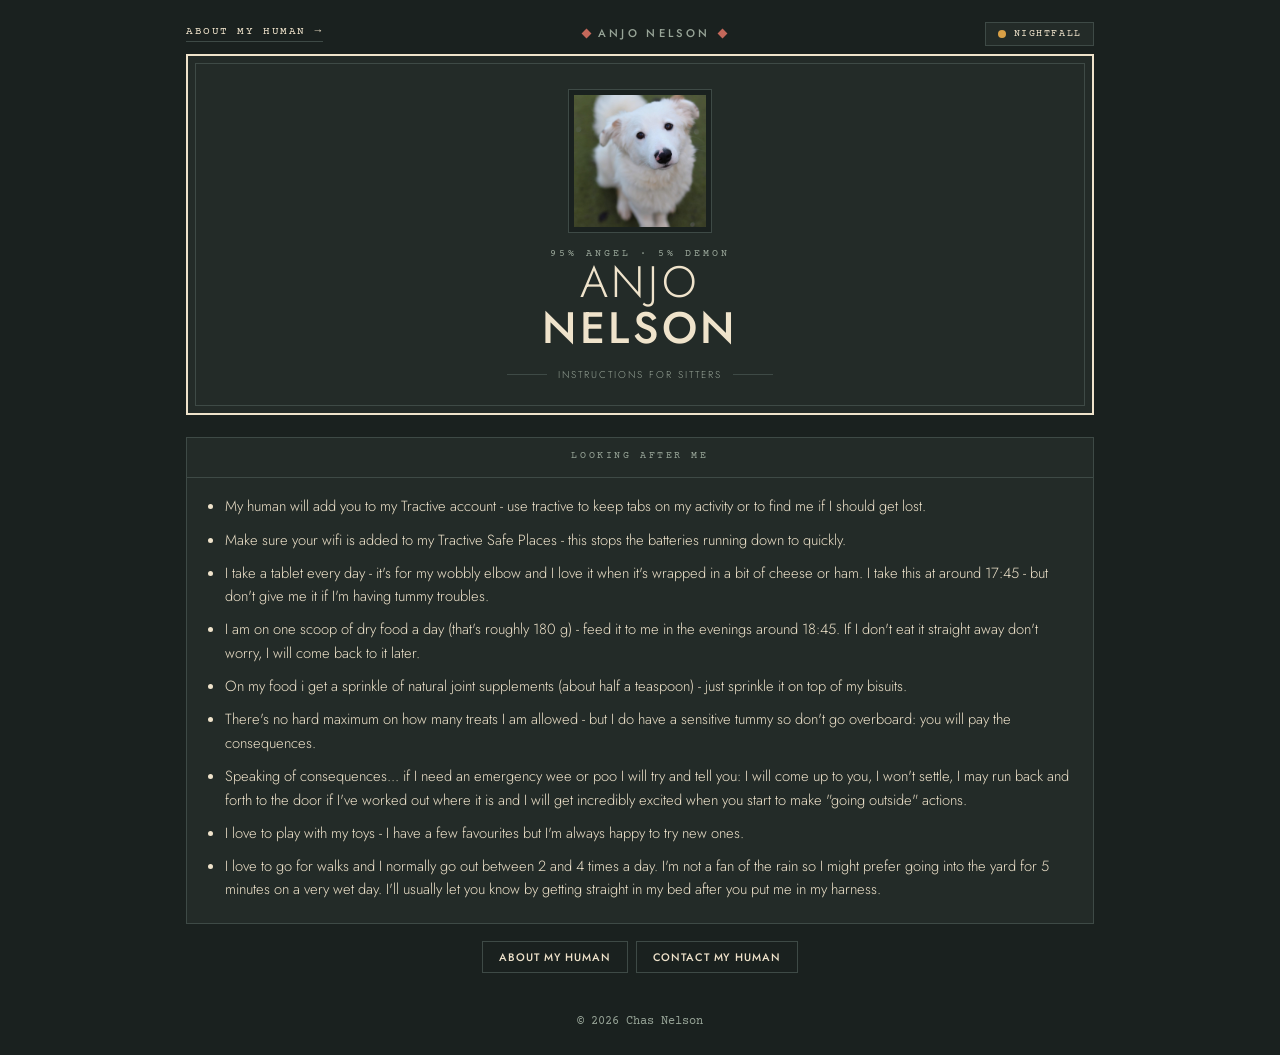
==== anjo/index.html @ 5be1baa6 "feat: :lipstick: redesign the site to match camping-gearlist's ledger look" ====
<!DOCTYPE html>
<html>
  <head>
    <meta charset="utf-8" />
    <meta name="viewport" content="width=device-width,initial-scale=1" />
    <meta property="og:title" content="Anjo Nelson - Cute Dog" />
    <meta property="og:description" content="Anjo Nelson is a cute little dog." />
    <meta property="og:type" content="website" />
    <meta property="og:url" content="/" />
    <meta property="og:image" content="/images/anjo.jpg" />
    <meta name="description" content="Anjo Nelson is a cute little dog." />
    <base href="" />
    <title>Anjo Nelson</title>
    <script>
      (function () {
        try {
          document.documentElement.setAttribute(
            "data-theme",
            localStorage.getItem("chasnelson-theme") === "light" ? "light" : "dark"
          );
        } catch (e) {
          document.documentElement.setAttribute("data-theme", "dark");
        }
      })();
    </script>
    <link rel="preconnect" href="https://fonts.googleapis.com" />
    <link rel="preconnect" href="https://fonts.gstatic.com" crossorigin />
    <link
      href="https://fonts.googleapis.com/css2?family=Jost:wght@300;400;500;600&family=Courier+Prime:wght@400;700&display=swap"
      rel="stylesheet"
    />
    <link
      rel="stylesheet"
      href="https://use.fontawesome.com/releases/v5.7.2/css/all.css"
      integrity="sha384-fnmOCqbTlWIlj8LyTjo7mOUStjsKC4pOpQbqyi7RrhN7udi9RwhKkMHpvLbHG9Sr"
      crossorigin="anonymous"
    />
    <link rel="stylesheet" href="/css/style.css" />
    <link rel="apple-touch-icon" sizes="180x180" href="/apple-touch-icon.png" />
    <link rel="icon" type="image/png" sizes="32x32" href="/favicon-32x32.png" />
    <link rel="icon" type="image/png" sizes="16x16" href="/favicon-16x16.png" />
    <link rel="manifest" href="/manifest.json" />
  </head>
  <body>
    <header class="topbar">
      <div class="topbar-links">
        <a class="topbar-link" href="/">About my human &rarr;</a>
      </div>
      <div class="brand">
        <span class="brand-diamond"></span>
        <span>Anjo Nelson</span>
        <span class="brand-diamond"></span>
      </div>
      <div class="topbar-actions">
        <button type="button" id="theme-toggle" class="theme-toggle" aria-label="Toggle light/dark theme"></button>
      </div>
    </header>

    <div class="masthead">
      <div class="masthead-inner">
        <div class="portrait">
          <img class="portrait-img" src="/images/anjo.jpg" alt="Anjo Nelson" />
        </div>
        <div class="eyebrow">95% Angel &middot; 5% Demon</div>
        <div class="title-line">Anjo</div>
        <div class="title-line title-line-bold">Nelson</div>
        <div class="masthead-rule"><span></span><span>Instructions For Sitters</span><span></span></div>
      </div>
    </div>

    <div class="panel">
      <div class="panel-eyebrow">Looking After Me</div>
      <div class="panel-rule"></div>
      <div class="panel-body">
        <ul>
          <li>
            My human will add you to my Tractive account - use tractive to keep tabs on my activity or to find me if
            I should get lost.
          </li>
          <li>
            Make sure your wifi is added to my Tractive Safe Places - this stops the batteries running down to
            quickly.
          </li>
          <li>
            I take a tablet every day - it's for my wobbly elbow and I love it when it's wrapped in a bit of cheese
            or ham. I take this at around 17:45 - but don't give me it if I'm having tummy troubles.
          </li>
          <li>
            I am on one scoop of dry food a day (that's roughly 180 g) - feed it to me in the evenings around 18:45.
            If I don't eat it straight away don't worry, I will come back to it later.
          </li>
          <li>
            On my food i get a sprinkle of natural joint supplements (about half a teaspoon) - just sprinkle it on
            top of my bisuits.
          </li>
          <li>
            There's no hard maximum on how many treats I am allowed - but I do have a sensitive tummy so don't go
            overboard: you will pay the consequences.
          </li>
          <li>
            Speaking of consequences... if I need an emergency wee or poo I will try and tell you: I will come up to
            you, I won't settle, I may run back and forth to the door if I've worked out where it is and I will get
            incredibly excited when you start to make "going outside" actions.
          </li>
          <li>I love to play with my toys - I have a few favourites but I'm always happy to try new ones.</li>
          <li>
            I love to go for walks and I normally go out between 2 and 4 times a day. I'm not a fan of the rain so I
            might prefer going into the yard for 5 minutes on a very wet day. I'll usually let you know by getting
            straight in my bed after you put me in my harness.
          </li>
        </ul>
      </div>
    </div>

    <div class="chip-row">
      <a class="chip" href="/">About my human</a>
      <a class="chip" href="/contact">Contact my human</a>
    </div>

    <footer>
      <p>&copy; 2026 Chas Nelson</p>
    </footer>
    <script src="/theme.js"></script>
  </body>
</html>
---- css/style.css ----
/* Jost/Courier Prime are loaded via a <link rel="stylesheet"> in each
   page's <head>, not an @import here - @import can't be discovered by the
   browser's preload scanner until this whole file has downloaded and been
   parsed, adding a fully sequential extra round-trip that the <link> tags
   (alongside the preconnect hints already there) avoid. */

:root {
  /* Dark is the default look (set explicitly by theme.js, with this bare
     block as the no-JS fallback) - light lives behind [data-theme="light"].
     Palette names match the "vintage travel ledger" design this site
     shares with camping-gearlist: paper/card are the two background
     tones, ink/soft are the two text tones, rule/hairline are the two
     border weights, ochre/teal/maroon/rose are accent roles. */
  --paper: #1A211F;
  --card: #232B28;
  --ink: #EFE3CB;
  --soft: #98A598;
  --rule: #3E4A46;
  --hairline: #2C3531;
  --ochre: #D9A046;
  --rose: #C98585;
  --teal: #84B6B0;
  --maroon: #C4685A;
  --hover: #2C3531;
}

:root[data-theme="dark"] {
  --paper: #1A211F;
  --card: #232B28;
  --ink: #EFE3CB;
  --soft: #98A598;
  --rule: #3E4A46;
  --hairline: #2C3531;
  --ochre: #D9A046;
  --rose: #C98585;
  --teal: #84B6B0;
  --maroon: #C4685A;
  --hover: #2C3531;
}

:root[data-theme="light"] {
  --paper: #F2E8D5;
  --card: #FBF4E4;
  --ink: #2E2A25;
  --soft: #8A7A63;
  --rule: #C9B896;
  --hairline: #EBDFC4;
  --ochre: #E0A33E;
  --rose: #D98C8C;
  --teal: #6E9E9A;
  --maroon: #9E4B3F;
  --hover: #F0E4C9;
}

* {
  margin: 0;
  padding: 0;
  box-sizing: border-box;
}

html,
body {
  background: var(--paper);
  color: var(--ink);
  font-family: 'Jost', Futura, -apple-system, BlinkMacSystemFont, "Segoe UI", sans-serif;
  font-weight: 300;
  -webkit-text-size-adjust: 100%;
  height: 100%;
}

body {
  max-width: 940px;
  margin: 0 auto;
  min-height: 100%;
  display: flex;
  flex-direction: column;
  padding: 0 0 2rem;
}

a {
  color: inherit;
  text-decoration: none;
  transition: color 0.3s;
}
a:hover { color: var(--maroon); }

::selection {
  background-color: var(--maroon);
  color: var(--card);
}

.mono { font-family: 'Courier Prime', monospace; }

/* ---------------------------------------------------------------------
   Topbar / brand
   --------------------------------------------------------------------- */

.topbar {
  display: flex;
  flex-wrap: wrap;
  align-items: center;
  justify-content: center;
  gap: .6rem 1rem;
  padding: 1.4rem 1rem .5rem;
}

.topbar-links,
.topbar-actions {
  display: flex;
  align-items: center;
  gap: .6rem 1rem;
  flex: 0 0 auto;
}

.topbar-links { order: 0; }
.topbar-actions { order: 2; }

.topbar-link {
  font: 400 .7rem/1 'Courier Prime', monospace;
  letter-spacing: .14em;
  text-transform: uppercase;
  border-bottom: 1px solid var(--rule);
  padding-bottom: .2rem;
  white-space: nowrap;
}
.topbar-link:hover { border-bottom-color: var(--maroon); }

.brand {
  order: 1;
  flex: 1 1 auto;
  display: flex;
  align-items: center;
  justify-content: center;
  gap: .5rem;
  font: 500 .7rem/1 Jost, sans-serif;
  letter-spacing: .3em;
  text-transform: uppercase;
  color: var(--soft);
}

.brand-diamond {
  width: 7px;
  height: 7px;
  flex: 0 0 auto;
  background: var(--maroon);
  transform: rotate(45deg);
}

.theme-toggle {
  border: 1px solid var(--rule);
  background: var(--card);
  color: var(--ink);
  padding: .35rem .7rem;
  font: 400 .62rem/1 'Courier Prime', monospace;
  letter-spacing: .16em;
  text-transform: uppercase;
  cursor: pointer;
  display: inline-flex;
  align-items: center;
  gap: .5rem;
  -webkit-tap-highlight-color: transparent;
}
.theme-toggle::before {
  content: "";
  width: 8px;
  height: 8px;
  border-radius: 50%;
  background: var(--ochre);
  flex: 0 0 auto;
}
.theme-toggle:hover { border-color: var(--maroon); }

/* ---------------------------------------------------------------------
   Masthead
   --------------------------------------------------------------------- */

.masthead {
  margin: 0 1rem 1.4rem;
  border: 2px solid var(--ink);
  padding: 7px;
  background: var(--card);
}

.masthead-inner {
  border: 1px solid var(--rule);
  padding: 1.6rem 1.2rem 1.4rem;
  text-align: center;
}

.eyebrow {
  font: 400 .62rem/1 'Courier Prime', monospace;
  letter-spacing: .3em;
  text-transform: uppercase;
  color: var(--soft);
}

.title-line {
  font-weight: 300;
  font-size: clamp(28px, 8vw, 44px);
  line-height: 1.05;
  font-family: Jost, sans-serif;
  letter-spacing: .08em;
  text-transform: uppercase;
}
.title-line.title-line-bold { font-weight: 500; }
.title-line:first-of-type { margin-top: .8rem; }

.masthead-rule {
  display: flex;
  align-items: center;
  justify-content: center;
  gap: .7rem;
  margin-top: 1rem;
}
.masthead-rule span:first-child,
.masthead-rule span:last-child {
  width: 40px;
  height: 1px;
  background: var(--rule);
}
.masthead-rule span:nth-child(2) {
  font-size: .62rem;
  letter-spacing: .2em;
  text-transform: uppercase;
  color: var(--soft);
  white-space: nowrap;
}

/* Portrait photo - a bordered square rather than the old circular
   spinner treatment, matching the ledger's sharp-cornered, framed-photo
   language (masthead border, panel borders, tally-cell dividers). */
.portrait {
  width: 8rem;
  height: 8rem;
  margin: 0 auto 1rem;
  border: 1px solid var(--rule);
  padding: 5px;
  background: var(--paper);
}
.portrait-img {
  display: block;
  width: 100%;
  height: 100%;
  object-fit: cover;
}

.pronouns {
  margin-top: .3rem;
  font: 400 .68rem/1 'Courier Prime', monospace;
  letter-spacing: .1em;
  color: var(--soft);
}

/* ---------------------------------------------------------------------
   Panels
   --------------------------------------------------------------------- */

.panel {
  margin: 0 1rem 1.1rem;
  border: 1px solid var(--rule);
  background: var(--card);
}

.panel-eyebrow {
  text-align: center;
  padding: .8rem 0 .2rem;
  font: 400 .62rem/1 'Courier Prime', monospace;
  letter-spacing: .26em;
  text-transform: uppercase;
  color: var(--soft);
}

.panel-rule { height: 1px; background: var(--rule); margin-top: .8rem; }

.panel-body {
  padding: 1.1rem 1.2rem 1.3rem;
  font-size: .92rem;
  line-height: 1.6;
}
.panel-body p + p { margin-top: .9rem; }
.panel-body a { border-bottom: 1px solid var(--rule); }
.panel-body a:hover { border-bottom-color: var(--maroon); }

.panel-body ul {
  padding-left: 1.2rem;
}
.panel-body li + li { margin-top: .6rem; }

.role-list {
  list-style: none;
  padding: 0;
}
.role-list li {
  display: flex;
  flex-wrap: wrap;
  align-items: baseline;
  gap: 0 .5rem;
}
.role-list li + li { margin-top: .9rem; }
.role-list .role-tag {
  font: 400 .62rem/1 'Courier Prime', monospace;
  letter-spacing: .18em;
  text-transform: uppercase;
  color: var(--soft);
}
.role-list .role-tag.role-tag-past { color: var(--rose); }

/* ---------------------------------------------------------------------
   Contact icons / action chips
   --------------------------------------------------------------------- */

.contacts {
  margin: 0 1rem 1.1rem;
  display: flex;
  justify-content: center;
  gap: .8rem;
}

.contact-icon {
  display: inline-flex;
  align-items: center;
  justify-content: center;
  width: 2.4rem;
  height: 2.4rem;
  border: 1px solid var(--rule);
  color: var(--ink);
}
.contact-icon:hover {
  border-color: var(--maroon);
  color: var(--maroon);
}

.chip-row {
  margin: 0 1rem 1.4rem;
  display: flex;
  flex-wrap: wrap;
  gap: .5rem;
  justify-content: center;
}

.chip {
  font: 500 .68rem/1 Jost, sans-serif;
  letter-spacing: .08em;
  text-transform: uppercase;
  padding: .6rem 1rem;
  border: 1px solid var(--rule);
  background: none;
  color: var(--ink);
}
.chip:hover { border-color: var(--maroon); color: var(--maroon); }

/* ---------------------------------------------------------------------
   Contact form
   --------------------------------------------------------------------- */

.form-panel .panel-body { padding-top: 1.3rem; }

.form-field { margin-bottom: 1.2rem; }
.form-field:last-of-type { margin-bottom: 1.4rem; }

.form-label {
  display: block;
  margin-bottom: .4rem;
  font: 400 .62rem/1 'Courier Prime', monospace;
  letter-spacing: .18em;
  text-transform: uppercase;
  color: var(--soft);
}

.form-input,
.form-textarea {
  display: block;
  width: 100%;
  font: 300 .92rem/1.4 'Jost', sans-serif;
  color: var(--ink);
  background: var(--paper);
  border: 1px solid var(--rule);
  padding: .7rem .8rem;
}
.form-input:focus,
.form-textarea:focus {
  outline: none;
  border-color: var(--maroon);
}
.form-textarea { resize: vertical; }

.form-submit {
  font: 500 .7rem/1 Jost, sans-serif;
  letter-spacing: .12em;
  text-transform: uppercase;
  color: var(--ink);
  background: none;
  border: 1px solid var(--rule);
  padding: .7rem 1.4rem;
  cursor: pointer;
}
.form-submit:hover { border-color: var(--maroon); color: var(--maroon); }

/* ---------------------------------------------------------------------
   Footer
   --------------------------------------------------------------------- */

footer {
  margin-top: auto;
  padding: 1rem 1rem 1.4rem;
  text-align: center;
  font: 400 .72rem/1.8 'Courier Prime', monospace;
  color: var(--soft);
}
footer a { border-bottom: 1px solid var(--rule); }
footer a:hover { border-bottom-color: var(--maroon); }

@media only screen and (min-width: 720px) {
  .portrait { width: 9rem; height: 9rem; }
}
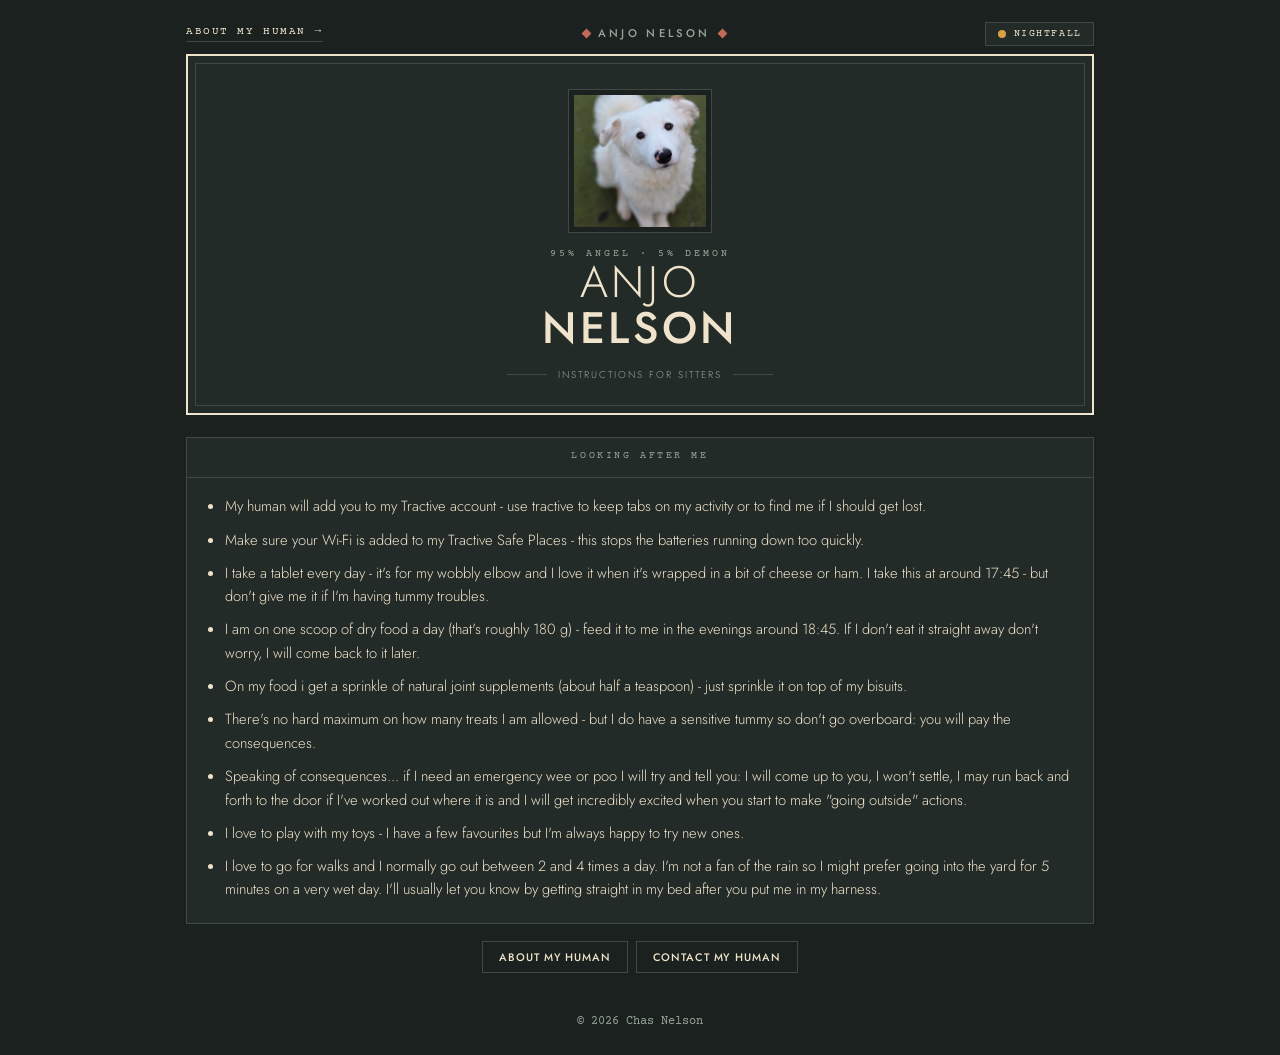
==== commit 0d27bf96: "fix: correct Wi-Fi/too quickly wording in Anjo's care instructions" ====
--- a/anjo/index.html
+++ b/anjo/index.html
@@ -52,7 +52,7 @@
         <span class="brand-diamond"></span>
       </div>
       <div class="topbar-actions">
-        <button type="button" id="theme-toggle" class="theme-toggle" aria-label="Toggle light/dark theme"></button>
+        <button type="button" id="theme-toggle" class="theme-toggle" aria-label="Toggle light/dark theme">Nightfall</button>
       </div>
     </header>
 
@@ -78,7 +78,7 @@
             I should get lost.
           </li>
           <li>
-            Make sure your wifi is added to my Tractive Safe Places - this stops the batteries running down to
+            Make sure your Wi-Fi is added to my Tractive Safe Places - this stops the batteries running down too
             quickly.
           </li>
           <li>
@@ -114,7 +114,7 @@
 
     <div class="chip-row">
       <a class="chip" href="/">About my human</a>
-      <a class="chip" href="/contact">Contact my human</a>
+      <a class="chip" href="/contact/">Contact my human</a>
     </div>
 
     <footer>
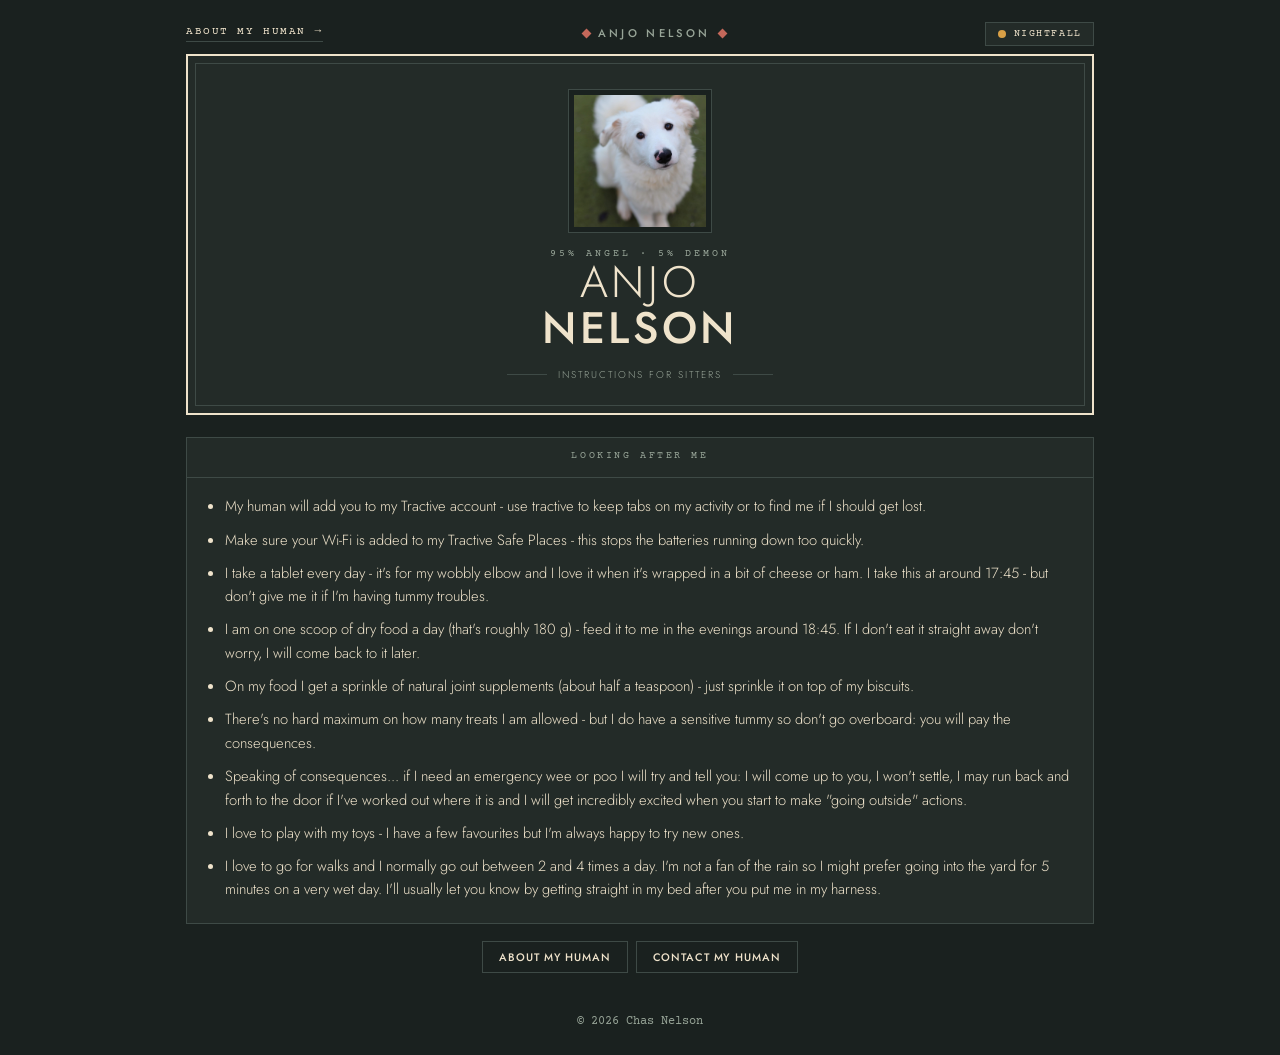
==== commit a010c18c: "fix: correct food I/biscuits spelling in Anjo's care instructions" ====
--- a/anjo/index.html
+++ b/anjo/index.html
@@ -90,8 +90,8 @@
             If I don't eat it straight away don't worry, I will come back to it later.
           </li>
           <li>
-            On my food i get a sprinkle of natural joint supplements (about half a teaspoon) - just sprinkle it on
-            top of my bisuits.
+            On my food I get a sprinkle of natural joint supplements (about half a teaspoon) - just sprinkle it on
+            top of my biscuits.
           </li>
           <li>
             There's no hard maximum on how many treats I am allowed - but I do have a sensitive tummy so don't go
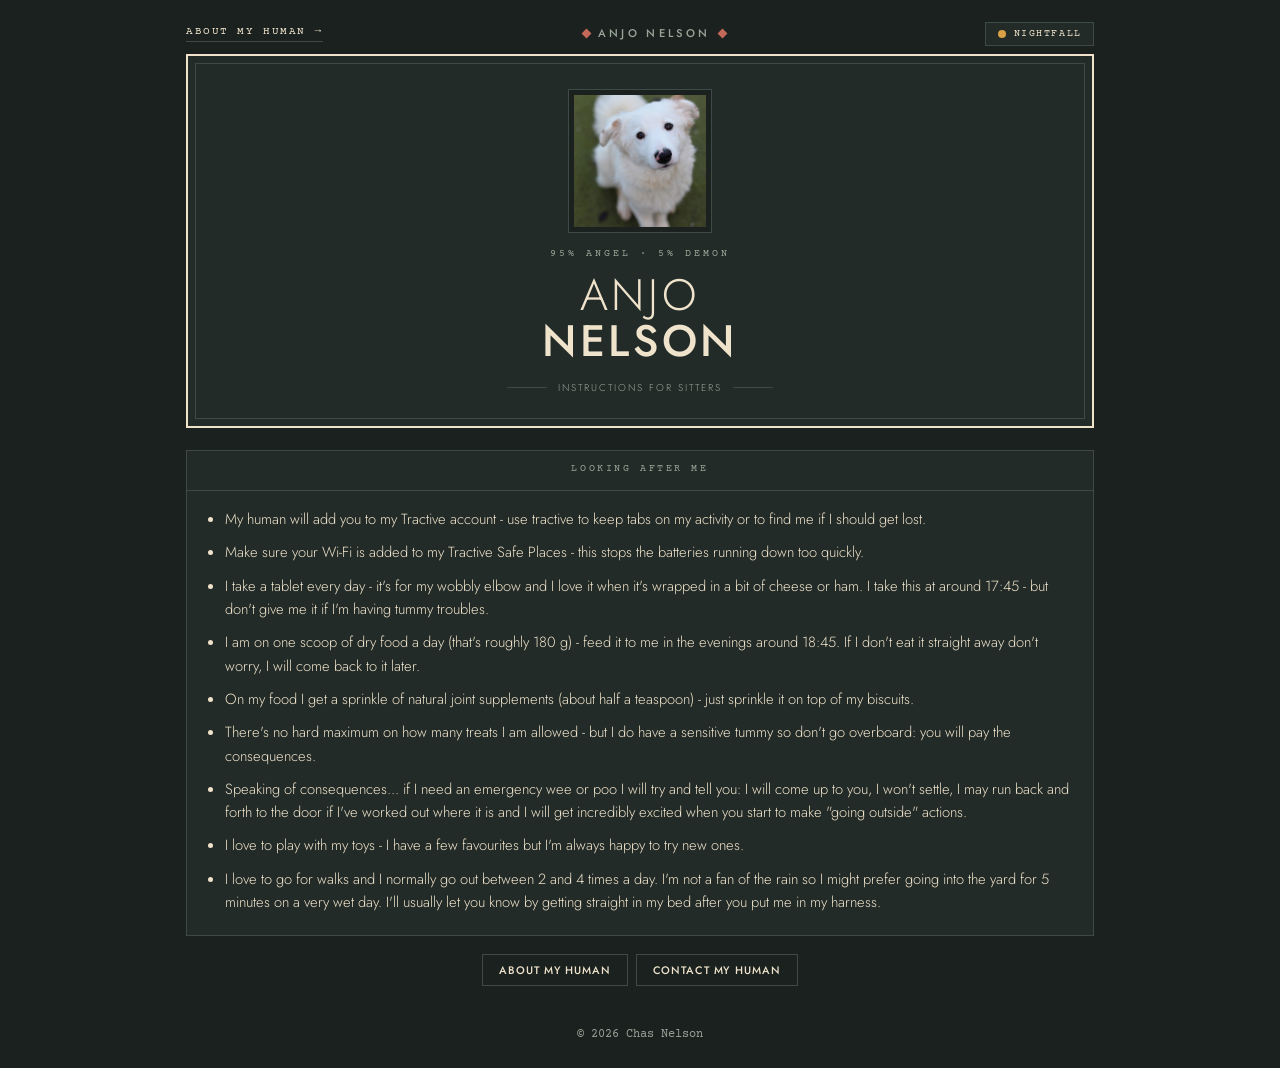
==== commit 68b9ee31: "fix: use a semantic h1 for the masthead title instead of divs" ====
--- a/anjo/index.html
+++ b/anjo/index.html
@@ -62,8 +62,10 @@
           <img class="portrait-img" src="/images/anjo.jpg" alt="Anjo Nelson" />
         </div>
         <div class="eyebrow">95% Angel &middot; 5% Demon</div>
-        <div class="title-line">Anjo</div>
-        <div class="title-line title-line-bold">Nelson</div>
+        <h1 class="masthead-title">
+          <span class="title-line">Anjo</span>
+          <span class="title-line title-line-bold">Nelson</span>
+        </h1>
         <div class="masthead-rule"><span></span><span>Instructions For Sitters</span><span></span></div>
       </div>
     </div>
--- a/css/style.css
+++ b/css/style.css
@@ -194,7 +194,10 @@
   color: var(--soft);
 }
 
+.masthead-title { font: inherit; }
+
 .title-line {
+  display: block;
   font-weight: 300;
   font-size: clamp(28px, 8vw, 44px);
   line-height: 1.05;
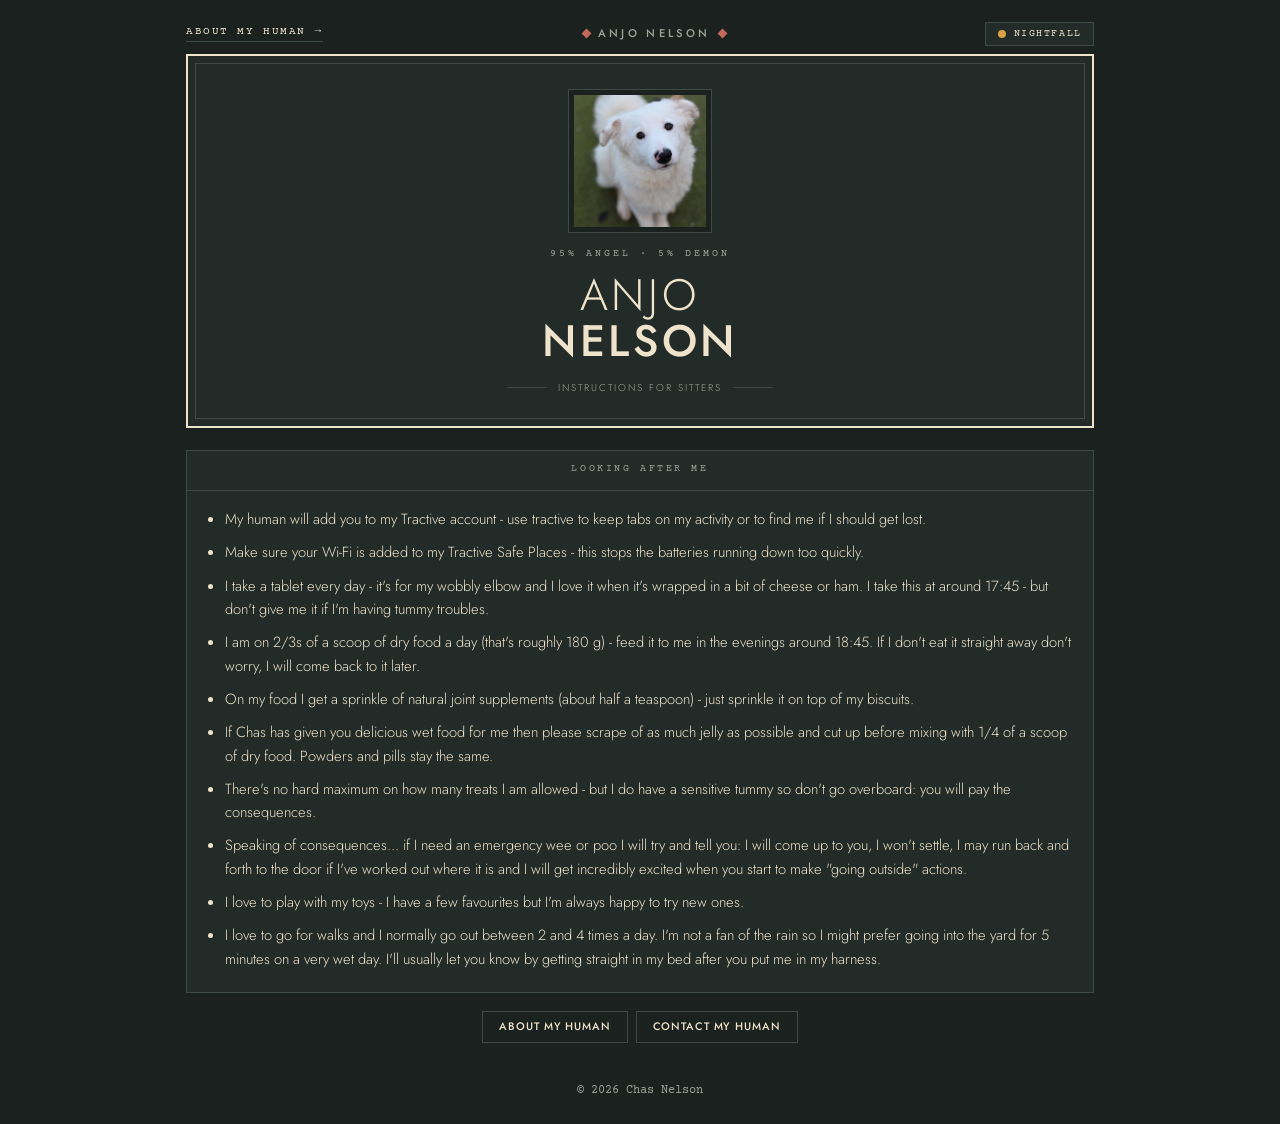
==== commit 3181509d: "feat: add wet food to Anjo" ====
--- a/anjo/index.html
+++ b/anjo/index.html
@@ -35,16 +35,16 @@
       integrity="sha384-fnmOCqbTlWIlj8LyTjo7mOUStjsKC4pOpQbqyi7RrhN7udi9RwhKkMHpvLbHG9Sr"
       crossorigin="anonymous"
     />
-    <link rel="stylesheet" href="/css/style.css" />
-    <link rel="apple-touch-icon" sizes="180x180" href="/apple-touch-icon.png" />
-    <link rel="icon" type="image/png" sizes="32x32" href="/favicon-32x32.png" />
-    <link rel="icon" type="image/png" sizes="16x16" href="/favicon-16x16.png" />
-    <link rel="manifest" href="/manifest.json" />
+    <link rel="stylesheet" href="../css/style.css" />
+    <link rel="apple-touch-icon" sizes="180x180" href="../apple-touch-icon.png" />
+    <link rel="icon" type="image/png" sizes="32x32" href="../favicon-32x32.png" />
+    <link rel="icon" type="image/png" sizes="16x16" href="../favicon-16x16.png" />
+    <link rel="manifest" href="../manifest.json" />
   </head>
   <body>
     <header class="topbar">
       <div class="topbar-links">
-        <a class="topbar-link" href="/">About my human &rarr;</a>
+        <a class="topbar-link" href="../">About my human &rarr;</a>
       </div>
       <div class="brand">
         <span class="brand-diamond"></span>
@@ -59,7 +59,7 @@
     <div class="masthead">
       <div class="masthead-inner">
         <div class="portrait">
-          <img class="portrait-img" src="/images/anjo.jpg" alt="Anjo Nelson" />
+          <img class="portrait-img" src="../images/anjo.jpg" alt="Anjo Nelson" />
         </div>
         <div class="eyebrow">95% Angel &middot; 5% Demon</div>
         <h1 class="masthead-title">
@@ -88,12 +88,15 @@
             or ham. I take this at around 17:45 - but don't give me it if I'm having tummy troubles.
           </li>
           <li>
-            I am on one scoop of dry food a day (that's roughly 180 g) - feed it to me in the evenings around 18:45.
+            I am on 2/3s of a scoop of dry food a day (that's roughly 180 g) - feed it to me in the evenings around 18:45.
             If I don't eat it straight away don't worry, I will come back to it later.
           </li>
           <li>
             On my food I get a sprinkle of natural joint supplements (about half a teaspoon) - just sprinkle it on
             top of my biscuits.
+          </li>
+          <li>
+            If Chas has given you delicious wet food for me then please scrape of as much jelly as possible and cut up before mixing with 1/4 of a scoop of dry food. Powders and pills stay the same.
           </li>
           <li>
             There's no hard maximum on how many treats I am allowed - but I do have a sensitive tummy so don't go
@@ -115,13 +118,13 @@
     </div>
 
     <div class="chip-row">
-      <a class="chip" href="/">About my human</a>
-      <a class="chip" href="/contact/">Contact my human</a>
+      <a class="chip" href="../">About my human</a>
+      <a class="chip" href="../contact/">Contact my human</a>
     </div>
 
     <footer>
       <p>&copy; 2026 Chas Nelson</p>
     </footer>
-    <script src="/theme.js"></script>
+    <script src="../theme.js"></script>
   </body>
 </html>
--- a/css/style.css
+++ b/css/style.css
@@ -308,6 +308,14 @@
 }
 .role-list .role-tag.role-tag-past { color: var(--rose); }
 
+.role-section-label {
+  margin: 1.1rem 0 .6rem;
+  font: 400 .62rem/1 'Courier Prime', monospace;
+  letter-spacing: .18em;
+  text-transform: uppercase;
+  color: var(--soft);
+}
+
 /* ---------------------------------------------------------------------
    Contact icons / action chips
    --------------------------------------------------------------------- */
